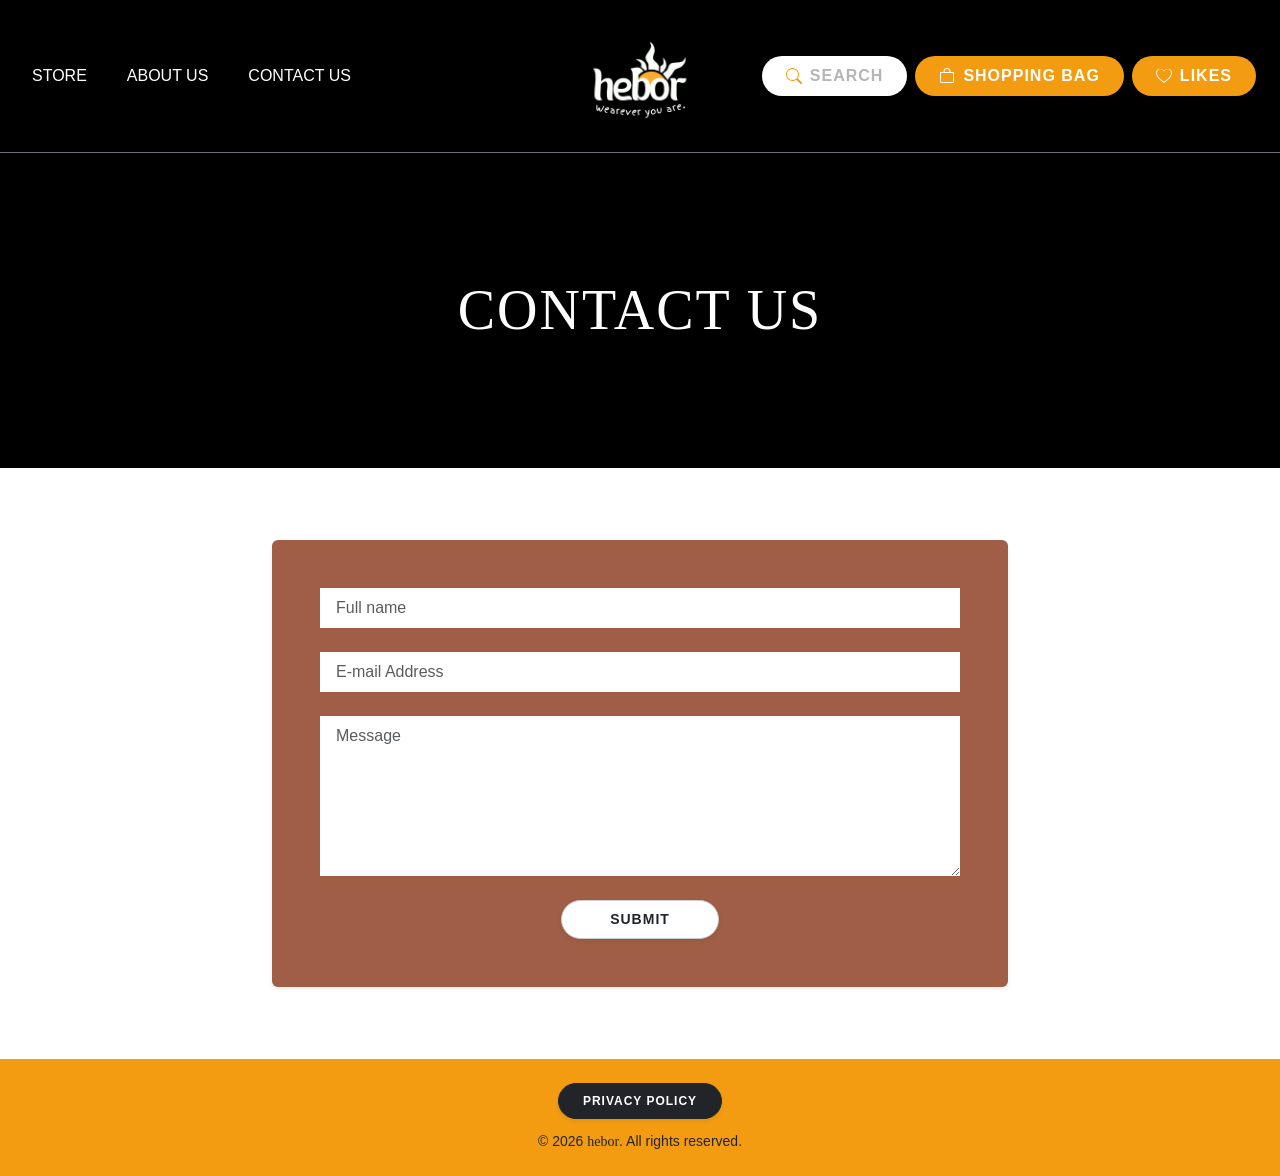
==== contact_us.html @ d0d26f9a "Add files via upload files" ====
<!DOCTYPE html>
<html lang="en">
<head>
    <meta charset="UTF-8">
    <meta name="viewport" content="width=device-width, initial-scale=1.0">
    <title>Hebor - Contact Us</title>
    <!-- Bootstrap 5 CDN -->
    <link href="https://cdn.jsdelivr.net/npm/bootstrap@5.3.3/dist/css/bootstrap.min.css" rel="stylesheet">
    <!-- Custom CSS -->
    <link rel="stylesheet" href="css/styles.css">
</head>
<body class="bg-black text-white d-flex flex-column min-vh-100">

     <!-- Top Navigation Bar -->
     <nav class="navbar navbar-expand-lg navbar-dark bg-black py-3 border-bottom border-secondary position-relative">
        <div class="container-fluid px-4">
            <!-- Left Links -->
            <ul class="navbar-nav me-auto flex-row gap-4">
                <li class="nav-item"><a class="nav-link text-white text-uppercase fs-6" href="store.html">Store</a></li>
                <li class="nav-item"><a class="nav-link text-white text-uppercase fs-6" href="about_us.html">About us</a></li>
                <li class="nav-item"><a class="nav-link text-white text-uppercase fs-6" href="contact_us.html">Contact us</a></li>
            </ul>

            <!-- Center Brand Logo  -->
            <a class="navbar-brand text-center d-flex flex-column align-items-center" href="index.html">
                <img src="Hebor logo (white).png" alt="hebor logo" class="mb-1">
            </a>

            <!-- Right Action Pill Buttons (Search, Shopping Bag, Likes) -->
            <div class="d-flex align-items-center gap-2 ms-auto">
                <!-- Search Pill Button -->
                <a href="store.html" class="btn rounded-pill px-4 py-2 d-inline-flex align-items-center gap-2 fw-bold text-uppercase shadow-sm fs-6" style="background-color: #ffffff; color: #b5b5b5; letter-spacing: 1px; border: none;">
                    <svg xmlns="http://www.w3.org/2000/svg" width="16" height="16" fill="#f39c12" viewBox="0 0 16 16">
                        <path d="M11.742 10.344a6.5 6.5 0 1 0-1.397 1.398h-.001q.044.06.098.115l3.85 3.85a1 1 0 0 0 1.415-1.414l-3.85-3.85a1 1 0 0 0-.115-.1zM12 6.5a5.5 5.5 0 1 1-11 0 5.5 5.5 0 0 1 11 0"/>
                    </svg>
                    <span>SEARCH</span>
                </a>

                <!-- Shopping Bag Pill Button -->
                <a href="shopping_bag.html" class="btn rounded-pill px-4 py-2 d-inline-flex align-items-center gap-2 fw-bold text-uppercase shadow-sm fs-6" style="background-color: #f39c12; color: #ffffff; letter-spacing: 1px; border: none;">
                    <svg xmlns="http://www.w3.org/2000/svg" width="16" height="16" fill="#ffffff" viewBox="0 0 16 16">
                        <path d="M8 1a2.5 2.5 0 0 1 2.5 2.5V4h-5v-.5A2.5 2.5 0 0 1 8 1m3.5 3v-.5a3.5 3.5 0 1 0-7 0V4H1v10a1 1 0 0 0 1 1h12a1 1 0 0 0 1-1V4zM2 5h12v9H2z"/>
                    </svg>
                    <span>SHOPPING BAG</span>
                </a>

                <!-- Likes Pill Button -->
                <a href="likes.html" class="btn rounded-pill px-4 py-2 d-inline-flex align-items-center gap-2 fw-bold text-uppercase shadow-sm fs-6" style="background-color: #f39c12; color: #ffffff; letter-spacing: 1px; border: none;">
                    <svg xmlns="http://www.w3.org/2000/svg" width="16" height="16" fill="#ffffff" viewBox="0 0 16 16">
                        <path d="m8 2.748-.717-.737C5.6.281 2.514.878 1.4 3.053c-.523 1.023-.641 2.5.314 4.385.92 1.815 2.834 3.989 6.286 6.357 3.452-2.368 5.365-4.542 6.286-6.357.955-1.886.838-3.362.314-4.385C13.486.878 10.4.28 8.717 2.01zM8 15C-7.333 4.868 3.27-3.04 7.8 3.243q.09.021.198.043c.106-.022.137-.021.198-.065C12.73-3.04 23.333 4.868 8 15"/>
                    </svg>
                    <span>LIKES</span>
                </a>
            </div>
        </div>
    </nav>

    <!-- Hero Banner with Title -->
    <header class="position-relative text-center d-flex flex-column align-items-center justify-content-center overflow-hidden py-5" style="min-height: 35vh; background: url('images/hero-bg.jpg') center/cover no-repeat;">
        <div class="position-absolute top-0 start-0 w-100 h-100 bg-black opacity-50 z-0"></div>
        <div class="container position-relative z-1 py-4">
            <h1 class="display-4 fw-normal text-white mb-0" style="letter-spacing: 2px;">
                CONTACT US
            </h1>
        </div>
    </header>

    <!-- Main Content Area with White Background -->
    <main class="bg-white text-dark py-5 flex-grow-1">
        <div class="container py-4">
            <div class="row justify-content-center">
                <div class="col-lg-8">
                    <!-- Brown Box Form Container -->
                    <div class="p-4 p-md-5 rounded shadow-sm" style="background-color: #a05e46;">
                        <form id="ContactusForm">
                            <!-- Full Name Input -->
                            <div class="mb-4">
                                <input type="text" class="form-control border-0 rounded-0 py-2 px-3 text-secondary shadow-none" id="name" placeholder="Full name" required style="background-color: #ffffff;">
                            </div>

                            <!-- Email Address Input -->
                            <div class="mb-4">
                                <input type="email" class="form-control border-0 rounded-0 py-2 px-3 text-secondary shadow-none" id="email" placeholder="E-mail Address" required style="background-color: #ffffff;">
                            </div>

                            <!-- Message Textarea -->
                            <div class="mb-4">
                                <textarea class="form-control border-0 rounded-0 py-2 px-3 text-secondary shadow-none" id="message" rows="6" placeholder="Message" required style="background-color: #ffffff;"></textarea>
                            </div>

                            <!-- Submit Button Center -->
                            <div class="text-center mt-4">
                                <button type="submit" class="btn btn-light rounded-pill px-5 py-2 text-dark fw-bold border shadow-sm" style="font-size: 14px; letter-spacing: 1px; background-color: #ffffff; border-color: #cccccc !important;">
                                    SUBMIT
                                </button>
                            </div>
                        </form>
                    </div>
                </div>
            </div>
        </div>
    </main>

    <!-- Bottom Yellow Section with Privacy policy Policy & Copyright -->
    <section class="py-4 text-center mt-auto" style="background-color: #f39c12;">
        <div class="container">
            <a href="privacy_policy.html" class="btn btn-dark rounded-pill px-4 py-2 text-white fw-semibold mb-2 shadow-sm" style="font-size: 12px; letter-spacing: 1px;">
                PRIVACY POLICY
            </a>
            <div class="text-dark small fw-medium mt-1 copyright-text">
                &copy; 2026 <span class="hebor-font">hebor</span>. All rights reserved.
            </div>
        </div>
    </section>

    <!-- Bootstrap JS CDN -->
    <script src="https://cdn.jsdelivr.net/npm/bootstrap@5.3.3/dist/js/bootstrap.bundle.min.js"></script>
    <script src="js/script.js"></script>
</body>
</html>
---- css/styles.css ----
/* Custom Font Setup for TD Sulog (.woff2) */
@font-face {
    font-family: 'td sulog';
    src: url('https://font-public.canva.com/YAFXLpM1Ank/0/TD_Sulog.4c9fd26fc8e9ab35dde1602daf06e84.665ae13efbcac675916db53cba221461.woff2') format('woff2');
    font-weight: normal;
    font-style: normal;
    font-display: swap;
}

body {
    font-family: 'Montserrat', sans-serif, Georgia, serif;
    background-color: #000000;
    color: #ffffff;
    margin: 0;
}

/* TD Sulog font for Titles, Buttons, Navbar Links, at Copyright Hebor */
.navbar-brand,
.navbar-brand span, 
.logo-text,
h1, h2, h3, h4, h5, h6,
.product-title,
.item-title,
.copyright-brand {
    font-family: 'td sulog', Georgia, serif !important;
    letter-spacing: 1px;
}

.nav-link,
.btn,
button,
input, textarea, select,
.empty-message,
.privacy-policy-btn,
.footer-text,
p, span, small {
    font-family: 'Montserrat', sans-serif !important;
}

/* for Copyright part */
.copyright-text {
    font-family: 'Montserrat', sans-serif;
}
.copyright-text .hebor-font {
    font-family: 'td sulog', Georgia, serif !important;
}

/* --- PERFECT CENTER NAVBAR LOGO FIX --- */
.navbar .container-fluid {
    position: relative;
    height: 120px;
}

.navbar-brand {
    position: absolute;
    left: 50%;
    transform: translateX(-50%);
    margin: 0 !important;
}

.navbar-nav, 
.navbar .d-flex.align-items-center.gap-2 {
    z-index: 2;
}

/* General Navbar Logo Size */
.navbar-brand img {
    max-height: none !important;
    height: 120px; 
    width: auto;
}

.hero-section {
    border-bottom: 5px solid #f39c12;
}

/* Product Page Size Pill Buttons Styling */
.size-pill {
    background-color: #ffffff;
    color: #495057;
    border: 1.5px solid #f5b041 !important;
    font-size: 11px;
    letter-spacing: 1px;
    transition: all 0.2s ease;
}
.size-pill:hover, .size-pill.active {
    background-color: #f39c12 !important;
    color: #ffffff !important;
    border-color: #f39c12 !important;
}

@media (max-width: 991.98px) {

    .navbar .container-fluid {
        flex-direction: column !important;
        align-items: center !important;
        padding-left: 15px !important;
        padding-right: 15px !important;
    }

    .navbar-brand {
        position: static !important;
        transform: none !important;
        margin: 10px 0 !important;
        order: 1;
    }

    /* Ayusin ang nav links sa itaas */
    .navbar-nav {
        flex-direction: row !important;
        justify-content: center !important;
        gap: 15px !important;
        margin: 5px 0 !important;
        width: 100%;
        order: 2;
    }

    .navbar .d-flex.align-items-center.gap-2 {
        justify-content: center !important;
        flex-wrap: wrap;
        width: 100%;
        margin: 8px 0 5px 0 !important;
        order: 3;
    }

    .navbar .d-flex.align-items-center.gap-2 .btn {
        padding: 6px 12px !important;
        font-size: 10px !important;
    }
}

@media (max-width: 767.98px) {
    h1.display-3, h1.display-4, h1.display-5 {
        font-size: 2rem !important;
    }

    #shoppingbagItemsContainer .row {
        flex-direction: column !important;
        text-align: center;
        gap: 15px;
    }

    #shoppingbagItemsContainer .col-6,
    #shoppingbagItemsContainer .col-4,
    #shoppingbagItemsContainer .col-2 {
        width: 100% !important;
        display: flex;
        flex-direction: column;
        align-items: center;
        justify-content: center;
    }

    #shoppingbagItemsContainer .d-flex.align-items-center.gap-3 {
        flex-direction: column !important;
        text-align: center;
    }

    main .row.g-5 {
        --bs-gutter-y: 1.5rem;
    }
}
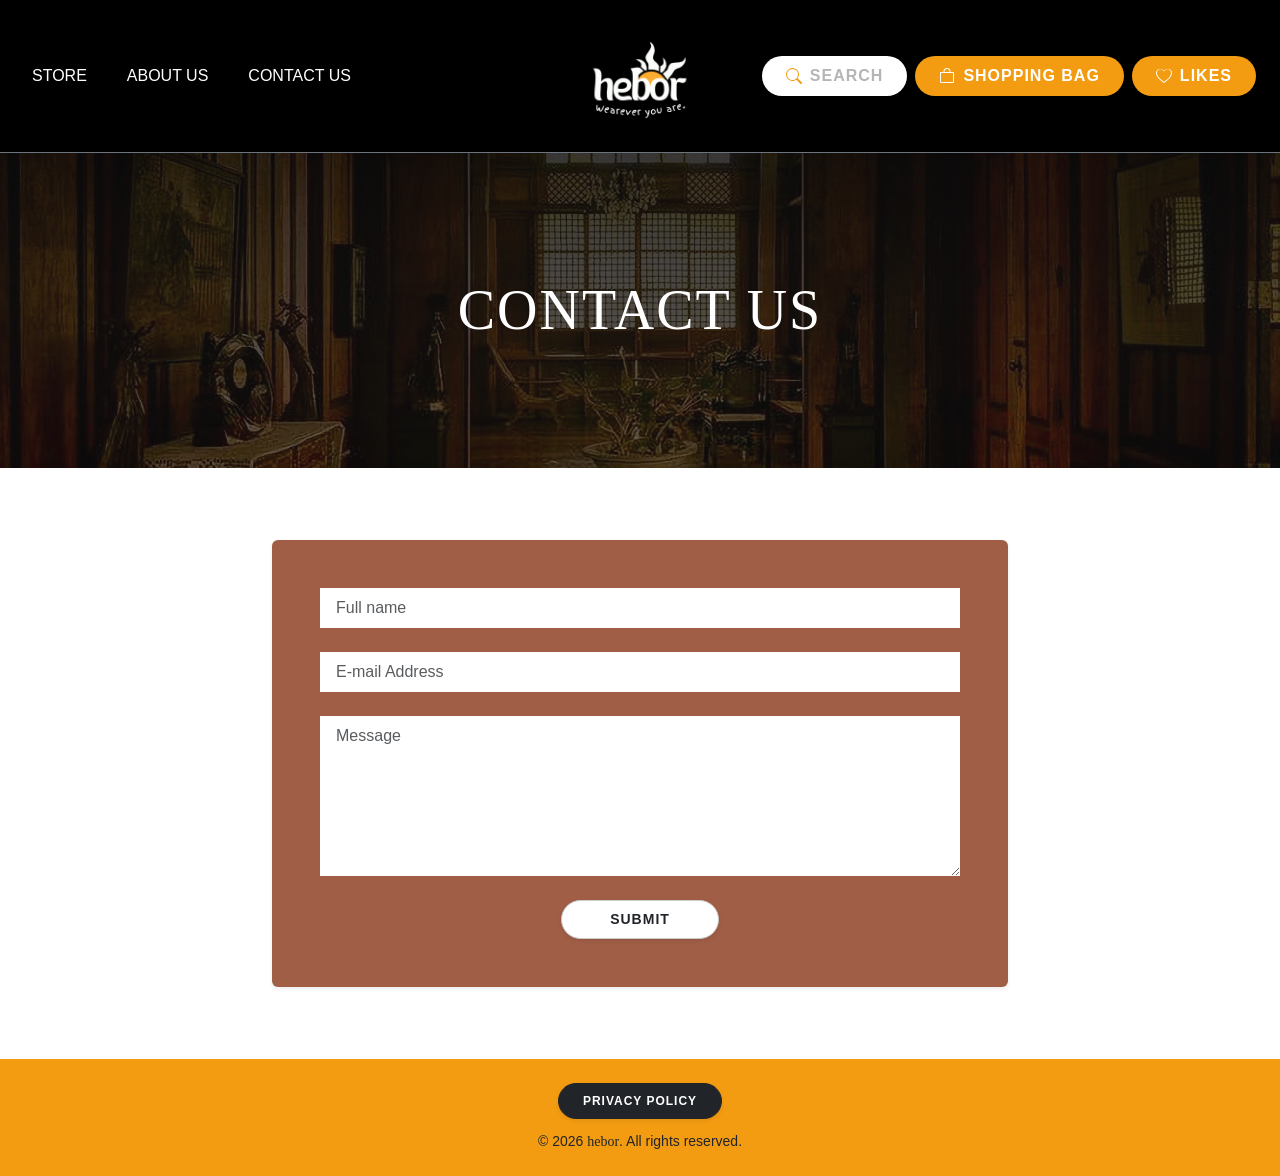
==== commit 592a4f4d: "Update contact_us.html" ====
--- a/contact_us.html
+++ b/contact_us.html
@@ -56,7 +56,7 @@
     </nav>
 
     <!-- Hero Banner with Title -->
-    <header class="position-relative text-center d-flex flex-column align-items-center justify-content-center overflow-hidden py-5" style="min-height: 35vh; background: url('images/hero-bg.jpg') center/cover no-repeat;">
+    <header class="position-relative text-center d-flex flex-column align-items-center justify-content-center overflow-hidden py-5" style="min-height: 35vh; background: url('images/Header bg.png') center/cover no-repeat;">
         <div class="position-absolute top-0 start-0 w-100 h-100 bg-black opacity-50 z-0"></div>
         <div class="container position-relative z-1 py-4">
             <h1 class="display-4 fw-normal text-white mb-0" style="letter-spacing: 2px;">
@@ -117,4 +117,4 @@
     <script src="https://cdn.jsdelivr.net/npm/bootstrap@5.3.3/dist/js/bootstrap.bundle.min.js"></script>
     <script src="js/script.js"></script>
 </body>
-</html>+</html>
--- a/css/styles.css
+++ b/css/styles.css
@@ -158,4 +158,41 @@
     main .row.g-5 {
         --bs-gutter-y: 1.5rem;
     }
-}+}
+
+.bag-circle-check {
+    -webkit-appearance: none;
+    appearance: none;
+    width: 22px;
+    height: 22px;
+    min-width: 22px;
+    border-radius: 50%;
+    border: 2px solid #f39c12;
+    background-color: #ffffff;
+    cursor: pointer;
+    position: relative;
+    transition: all 0.2s ease;
+    margin: 0;
+}
+
+.bag-circle-check:checked {
+    background-color: #f39c12;
+    border-color: #f39c12;
+}
+
+.bag-circle-check:checked::after {
+    content: "";
+    position: absolute;
+    left: 6px;
+    top: 2.5px;
+    width: 6px;
+    height: 11px;
+    border: solid #ffffff;
+    border-width: 0 2.2px 2.2px 0;
+    transform: rotate(45deg);
+}
+
+header:not(.hero-section),
+.page-header-bg {
+    background: url('../Header bg.png') center / cover no-repeat !important;
+}
